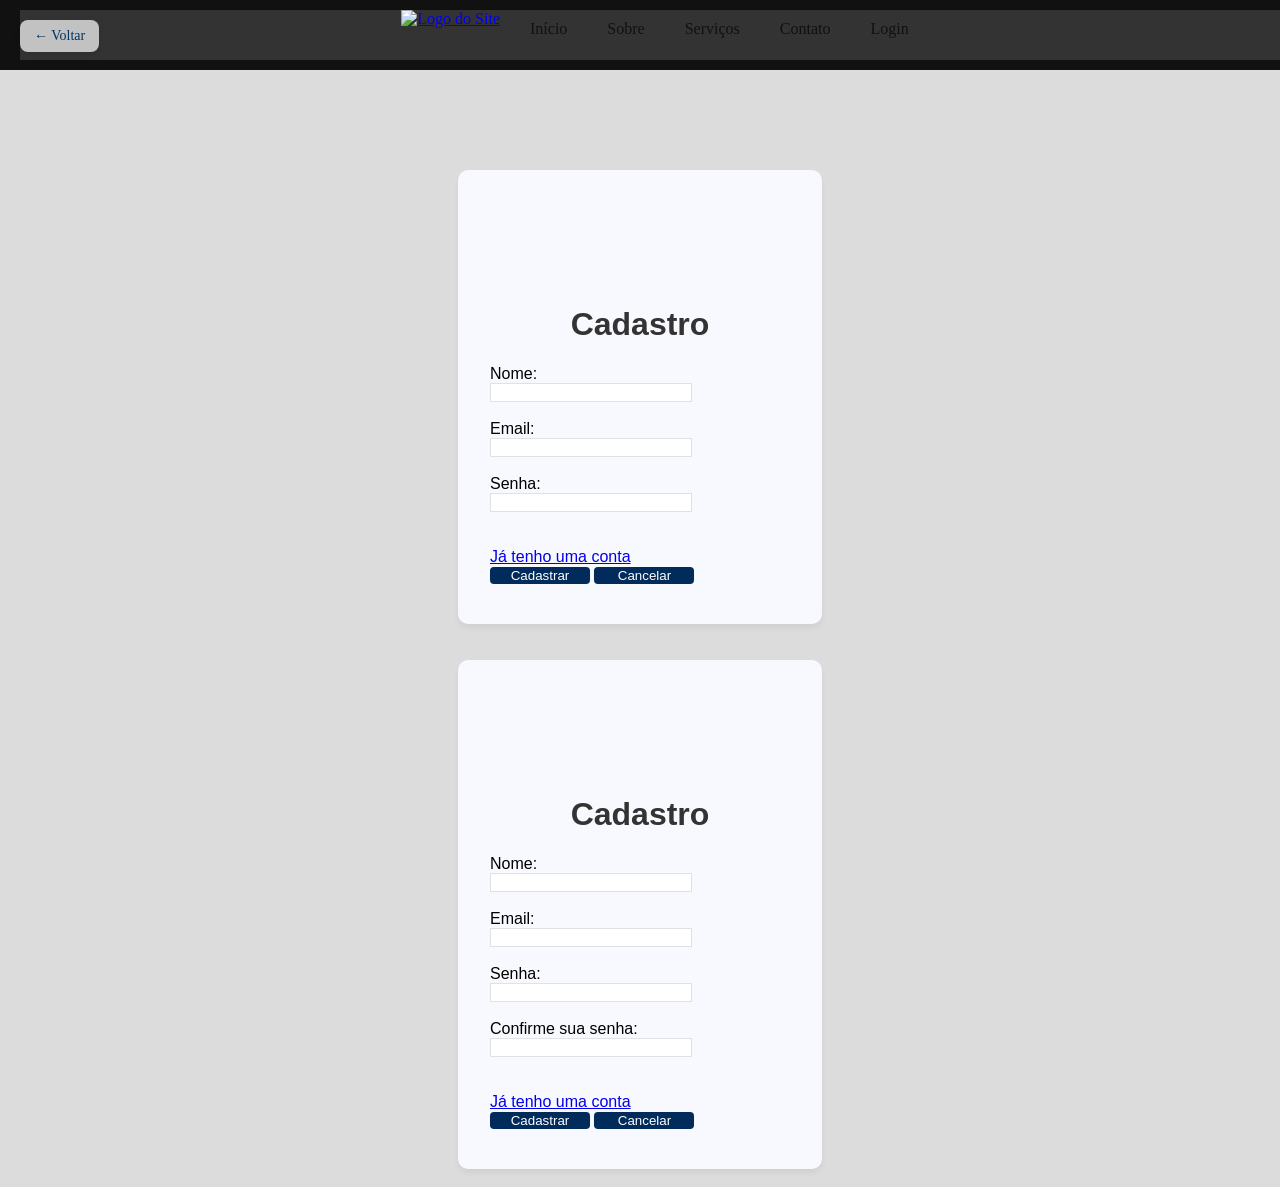
==== trabalho/Cadastro.html @ 59b4dfaa "arrumei a logo no menu" ====
<!DOCTYPE html>
<html lang="en">

<head>
    <link rel="stylesheet" href="style.css">
    <meta charset="UTF-8">
    <meta name="viewport" content="width=device-width, initial-scale=1.0">
    <title>PS code sign-in</title>
</head>

<body class="loginPage">

    <div>
    </div>
    <div class="cadastramento-zone">
    <form action="/enviar-cadastro" method="POST" class="loginForm">
        <h1>Cadastro</h1>
        <div class="nome-login">
            <label for="nome">Nome:</label><br>
            <input type="text" id="nome" name="nome" required>
        </div>
        <br>
        <div class="email-login">
            <label for="email">Email:</label><br>
            <input type="email" id="email" name="email" required>
        </div>
        <br>
        <div class="senha-login">
            <label for="senha">Senha:</label><br>
            <input type="password" id="senha" name="senha" required>
        </div>
        <br>
        <br>
        <a href="Login.html">Já tenho uma conta<a>
        <br>
        <button type="submit" id="Login">Cadastrar</button>
        <button type="reset" id="cancelar">Cancelar</button>
    </form>

</div>


    <header id="cabecalho"></header>
    <menu id="menu"></menu>


    <a href="index.html" class="btn-voltar">← Voltar</a>

    <div class="cadastramento-zone">
        <form class="loginForm" onsubmit="mostrarSucesso(event)">
            <h1>Cadastro</h1>
            <div class="nome-login">
                <label for="nome">Nome:</label><br>
                <input type="text" id="nome" name="nome" required>
            </div>
            <br>
            <div class="email-login">
                <label for="email">Email:</label><br>
                <input type="email" id="email" name="email" required>
            </div>
            <br>
            <div class="senha-login">
                <label for="senha">Senha:</label><br>
                <input type="password" id="senha" name="senha" required>
            </div>
            <br>
            <div class="senha-login">
                <label for="senha">Confirme sua senha:</label><br>
                <input type="password" id="senha" name="senha" required>
            </div>
            <br><br>
            <a href="Login.html">Já tenho uma conta</a>
            <br>
            <button type="submit" id="Login">Cadastrar</button>
            <button type="reset" id="cancelar">Cancelar</button>
        </form>
    </div>
    <div id="modal-sucesso" style="display:none;">
        <div class="modal-overlay">
            <div class="modal-box">
                <p>✅ Cadastro realizado com sucesso!</p>
                <button onclick="document.getElementById('modal-sucesso').style.display='none'">OK</button>
            </div>
        </div>
    </div>


    <script></script>
    <script src="script.js"></script>

    <script>
        function mostrarSucesso(event) {
            event.preventDefault();
            document.getElementById('modal-sucesso').style.display = 'block';
        }

        fetch('menu.html')
            .then(response => response.text())
            .then(data => {
                document.getElementById('menu').innerHTML = data;
            })
            .catch(err => console.error('Erro carregando menu:', err));
    </script>


</body>
---- trabalho/style.css ----
body{
    background-color: whitesmoke;
    margin-top: 50px;
}
table{
    bottom: 0;
    margin-left: auto;
    margin-right: auto;
}
footer{ 
    width: 100%;
    position: fixed;
    bottom: 0;
    background-color: rgb(255, 255, 255);
    align-content: center;
    list-style: none;
    font-family: Arial, Helvetica, sans-serif;
   flex: auto;
   flex-shrink: 0;
   text-align: center;
   
}

/*background-color: rgb(26, 27, 35);
color:white;

*/
form{
    font-family: Arial, Helvetica, sans-serif;
    margin-top: 75px;
    
    
}

header {
   
    top: 0;
    left: 0;
    width: 100%;
    margin: 0;
    z-index: 1000;
    background-color: rgb(26, 27, 35);
    color:white;
    text-align: center;
    height:10%;
}


.user-img{
    background-color: antiquewhite;
    z-index: 1001;
    border-color: aliceblues;
    border-width: 3px;
    border-style: outset;
    width:"55px";
    max-width: 3%;
    position: absolute;
    right: 0;
    top: 10px;
    margin-right:10px;
    border-radius: 50%;
    object-fit: cover;
    transition: transform 0.3s ease;
}


.produto-img{
    width: 100px;
    height: 100px;
    object-fit: cover;
}

.user-img:hover {
    transform: scale(1.05); 
  }


.espacamento{
    height:100px; 
}

.nav {
    position: fixed;
    top: 0;
    left: 0;
    width: 100%;

}
.nav ul {
    list-style: none;
    margin: 0;
    padding: 0;
    background-color: #333333;
    display: flex;
    justify-content: center;
    position: sticky;
    top: 0;
    z-index: 1000;

}
.nav li a {
    display: block;
  color: white;
  text-align: center;
  padding: 14px 16px;
  text-decoration: none;
}

.nav li a:hover{
    background-color: #111;
}

.produtos-tabela {
    width: 95%;
    max-width: 1400px;
    margin: 100px auto 50px auto;
    border-collapse: collapse;
    background-color: white;
    border: 2px solid #333;
    border-radius: 10px;
    overflow: hidden;
    box-shadow: 0 4px 15px rgba(0, 0, 0, 0.2);
}

.produtos-tabela td {
    padding: 15px;
    text-align: center;
    border: 1px solid #ddd;
    vertical-align: top;
    background-color: #fafafa;
}

.produtos-tabela td:hover {
    background-color: #f0f0f0;
}

.produto-img {
    width: 100px;
    max-width: 100px;
    height: 100px;
    object-fit: cover;
    border-radius: 8px;
    border: 2px solid #ccc;
    margin-bottom: 10px;
    display: block;
    margin-left: auto;
    margin-right: auto;
}

.produto-nome {
    font-size: 16px;
    font-weight: bold;
    margin: 8px 0 5px 0;
    color: #333;
    line-height: 1.3;
}

.produto-descricao {
    font-size: 13px;
    color: #666;
    margin: 5px 0 8px 0;
    line-height: 1.4;
    font-style: italic;
}

.produto-preco {
    font-size: 18px;
    font-weight: bold;
    color: #27ae60;
    margin: 8px 0 0 0;
    text-shadow: 1px 1px 2px rgba(0, 0, 0, 0.1);
}

.loginPage {
    min-height: 100vh;
    display: flex;
    flex-direction: column;
    justify-content: flex-start;
    align-items: center;
    padding-top: 110px;
    box-sizing: border-box;
    position: relative;
    background-color: #DCDCDC;
}

.loginPage > header,
.loginPage > menu {
    width: 100%;
}

.cadastramento-zone {
    background-color: #F8F8FF; 
    width: 300px;
    display: flex;
    flex-direction: column;
    align-items: stretch;
    padding: 40px 32px;
    justify-content: center;
    margin: 10px;
    border-radius: 10px;
    box-shadow: 0 4px 6px rgba(0,0,0,0.05);
}

.loginPage button {
    width: 100px;
    background-color: #002B5B; 
    color: white;
    border: none;
    border-radius: 4px;
    cursor: pointer;
}

.loginPage input {
    width: 196px;
    background-color: #FFFFFF;
    border: 1px solid #DDE2E5;
}

.loginPage h1 {
    color: #333333; 
    text-align: center;
}

.btn-voltar {
    position: fixed;
    top: 20px;
    left: 20px;
    color: #003366;
    font-size: 14px;
    text-decoration: none;
    background-color: rgba(255,255,255,0.7);
    padding: 8px 14px;
    border-radius: 8px;
    box-shadow: 0 2px 6px rgba(0,0,0,0.1);
    transition: background-color 0.2s, opacity 0.2s;
}

.btn-voltar:hover {
    background-color: rgba(255,255,255,1);
    opacity: 0.85;
}

@media (max-width: 768px) {
    .produtos-tabela {
        width: 98%;
        font-size: 12px;
    }

    .produtos-tabela td {
        padding: 10px;
    }

    .produto-img {
        max-width: 120px;
        height: 80px;
    }

    .produto-nome {
        font-size: 14px;
    }

    .produto-descricao {
        font-size: 12px;
    }

    .produto-preco {
        font-size: 16px;
    }

    .logo {
        display: flex; 
        align-items: center;
    }
       
        }
        .nav {
            background-color: #111; 
            display: flex;
            justify-content: space-between;
            align-items: center;
            padding: 10px 20px;
        }
        
        .nav-links {
            list-style: none;
            display: flex;
            flex: 1; 
            justify-content: center;
            gap: 20px;
        }
        
        .nav-links li a {
            color: #111;
            text-decoration: none;
            padding: 10px;
        }
        
        .nav-links li a:hover {
            background-color: #111;
            border-radius: 5px;
        }
        
        
        .logo img {
            height: 50px; 
            max-width: 100%; 
            object-fit: contain; 
            display: block; 
        }





.modal-overlay {
    position: fixed;
    inset: 0;
    background: rgba(0, 0, 0, 0.4);
    display: flex;
    justify-content: center;
    align-items: center;
    z-index: 999;
}

.modal-box {
    background: white;
    padding: 32px 40px;
    border-radius: 12px;
    text-align: center;
    box-shadow: 0 8px 24px rgba(0, 0, 0, 0.15);
    font-size: 16px;
    font-family: Arial, Helvetica, sans-serif;
}

.modal-box p {
    margin: 0 0 16px 0;
    color: #333;
}

.modal-box button {
    padding: 8px 24px;
    background-color: #002B5B;
    color: white;
    border: none;
    border-radius: 8px;
    cursor: pointer;
    font-size: 14px;
    width: auto;
}

.modal-box button:hover {
    opacity: 0.85;
}
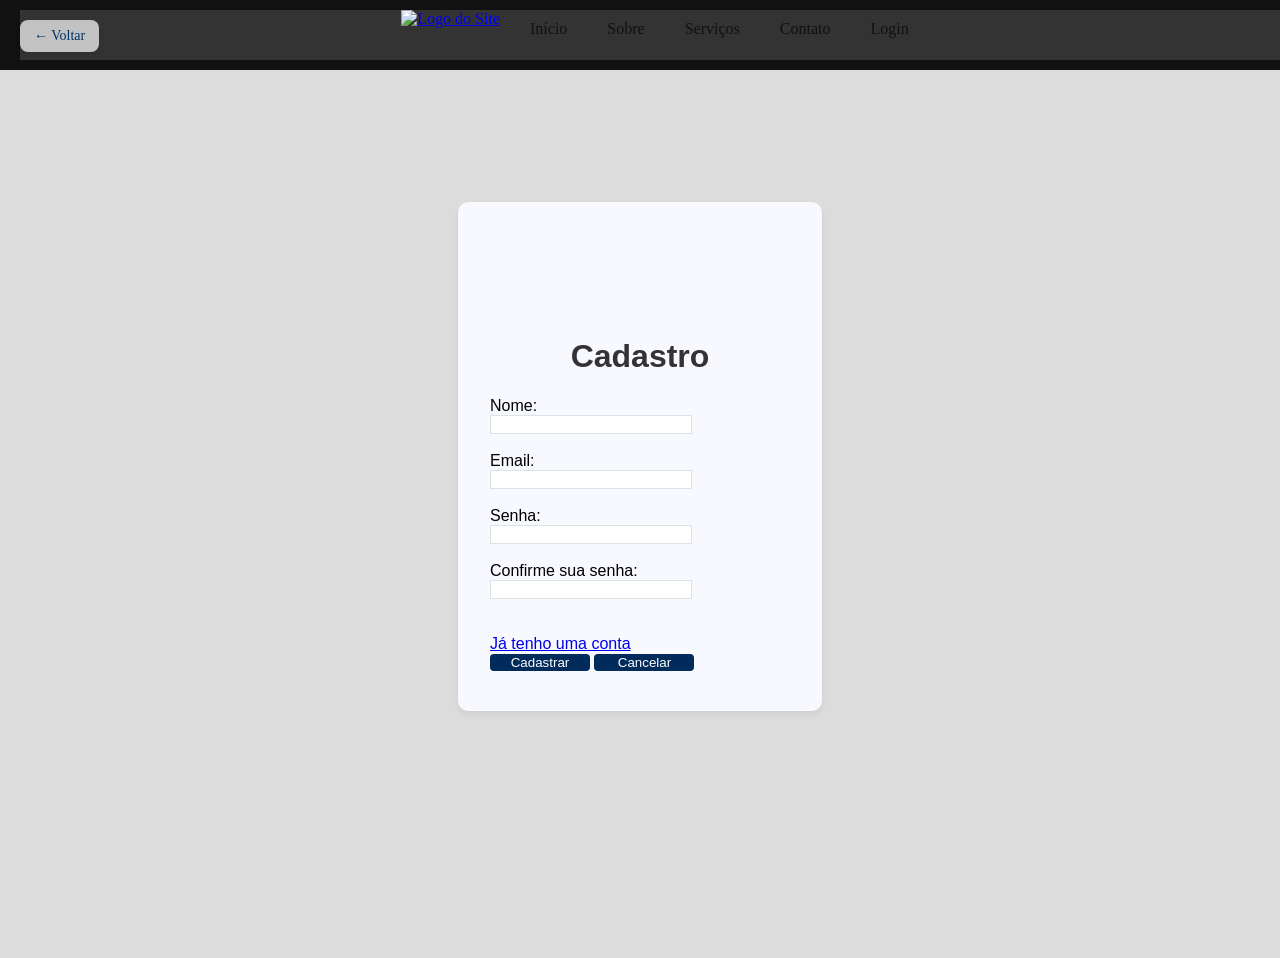
==== commit a2e4d6e1: "Teste Commit" ====
--- a/trabalho/Cadastro.html
+++ b/trabalho/Cadastro.html
@@ -9,40 +9,9 @@
 </head>
 
 <body class="loginPage">
-
-    <div>
-    </div>
-    <div class="cadastramento-zone">
-    <form action="/enviar-cadastro" method="POST" class="loginForm">
-        <h1>Cadastro</h1>
-        <div class="nome-login">
-            <label for="nome">Nome:</label><br>
-            <input type="text" id="nome" name="nome" required>
-        </div>
-        <br>
-        <div class="email-login">
-            <label for="email">Email:</label><br>
-            <input type="email" id="email" name="email" required>
-        </div>
-        <br>
-        <div class="senha-login">
-            <label for="senha">Senha:</label><br>
-            <input type="password" id="senha" name="senha" required>
-        </div>
-        <br>
-        <br>
-        <a href="Login.html">Já tenho uma conta<a>
-        <br>
-        <button type="submit" id="Login">Cadastrar</button>
-        <button type="reset" id="cancelar">Cancelar</button>
-    </form>
-
 </div>
-
-
     <header id="cabecalho"></header>
     <menu id="menu"></menu>
-
 
     <a href="index.html" class="btn-voltar">← Voltar</a>
 
@@ -84,10 +53,8 @@
         </div>
     </div>
 
-
     <script></script>
     <script src="script.js"></script>
-
     <script>
         function mostrarSucesso(event) {
             event.preventDefault();
@@ -102,5 +69,4 @@
             .catch(err => console.error('Erro carregando menu:', err));
     </script>
 
-
 </body>
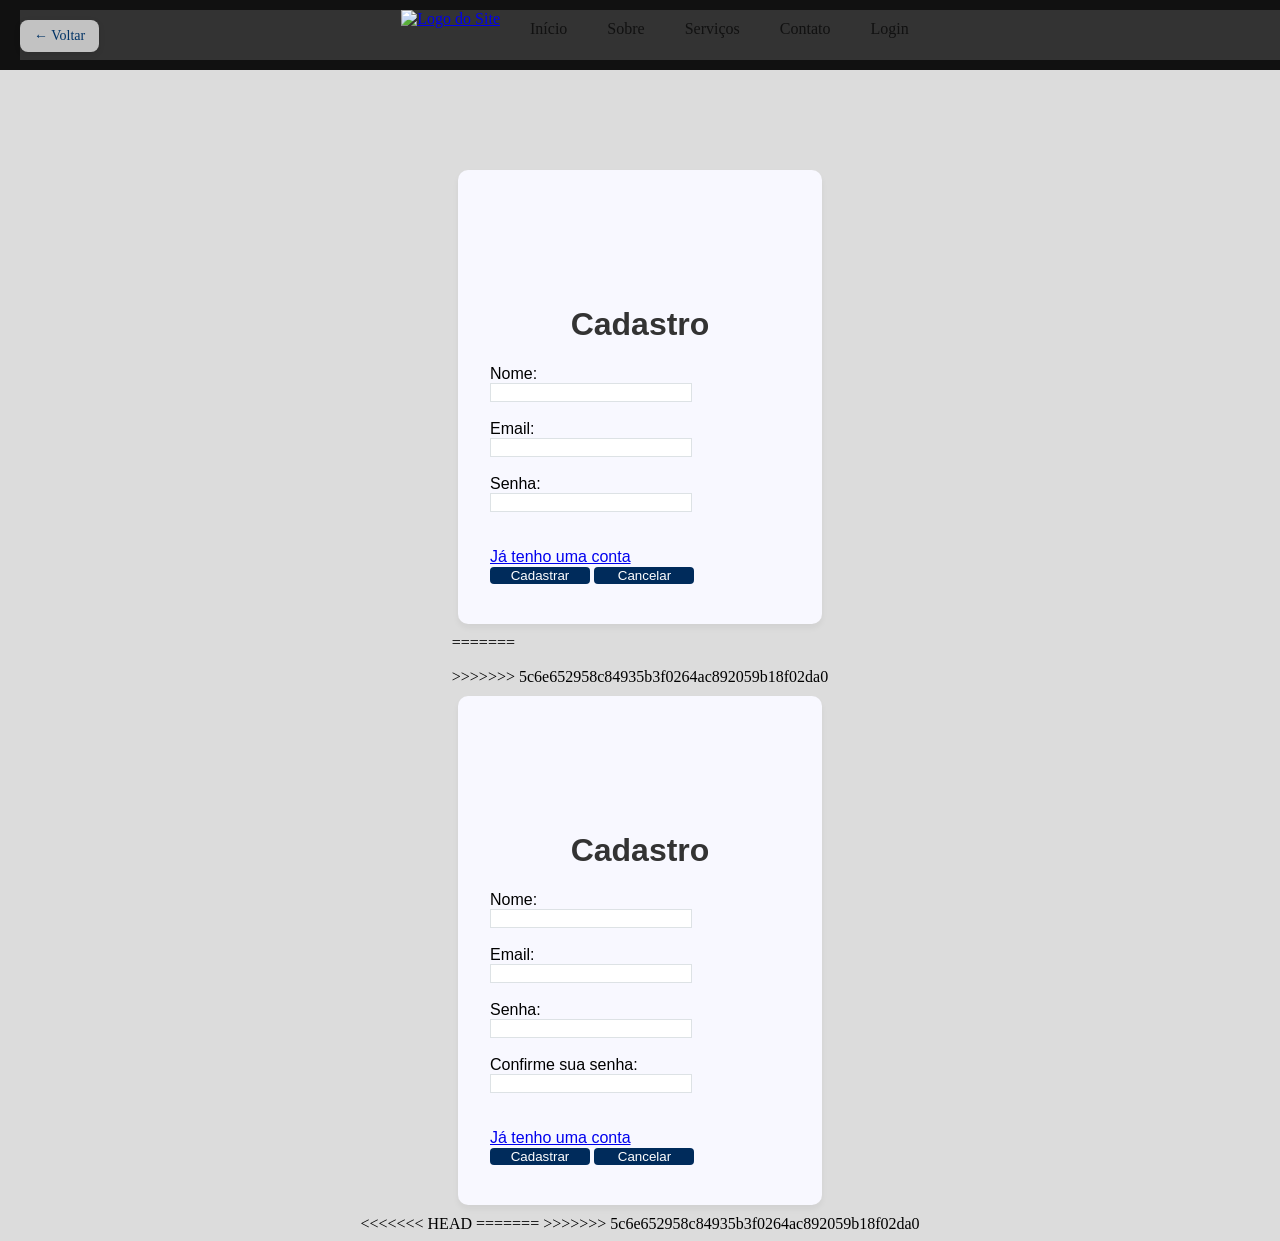
==== commit b58d6040: "Teste commit" ====
--- a/trabalho/Cadastro.html
+++ b/trabalho/Cadastro.html
@@ -9,10 +9,41 @@
 </head>
 
 <body class="loginPage">
+
+    <div>
+    </div>
+    <div class="cadastramento-zone">
+    <form action="/enviar-cadastro" method="POST" class="loginForm">
+        <h1>Cadastro</h1>
+        <div class="nome-login">
+            <label for="nome">Nome:</label><br>
+            <input type="text" id="nome" name="nome" required>
+        </div>
+        <br>
+        <div class="email-login">
+            <label for="email">Email:</label><br>
+            <input type="email" id="email" name="email" required>
+        </div>
+        <br>
+        <div class="senha-login">
+            <label for="senha">Senha:</label><br>
+            <input type="password" id="senha" name="senha" required>
+        </div>
+        <br>
+        <br>
+        <a href="Login.html">Já tenho uma conta<a>
+        <br>
+        <button type="submit" id="Login">Cadastrar</button>
+        <button type="reset" id="cancelar">Cancelar</button>
+    </form>
+
 </div>
+=======
+
     <header id="cabecalho"></header>
     <menu id="menu"></menu>
 
+>>>>>>> 5c6e652958c84935b3f0264ac892059b18f02da0
     <a href="index.html" class="btn-voltar">← Voltar</a>
 
     <div class="cadastramento-zone">
@@ -53,8 +84,10 @@
         </div>
     </div>
 
+<<<<<<< HEAD
     <script></script>
     <script src="script.js"></script>
+=======
     <script>
         function mostrarSucesso(event) {
             event.preventDefault();
@@ -68,5 +101,6 @@
             })
             .catch(err => console.error('Erro carregando menu:', err));
     </script>
+>>>>>>> 5c6e652958c84935b3f0264ac892059b18f02da0
 
 </body>
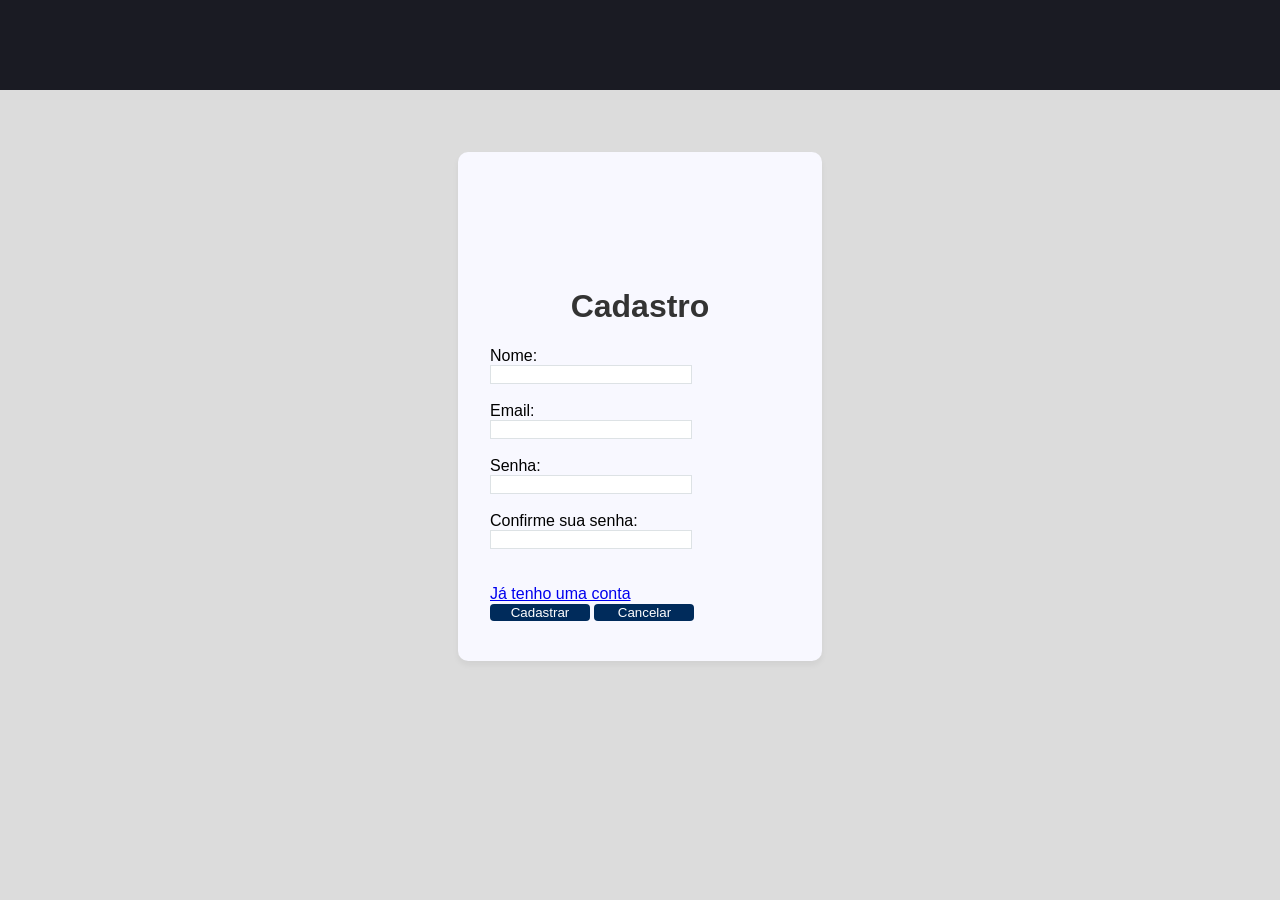
==== commit 597eee4b: "Arrumada a tela do cadastro duplicada" ====
--- a/trabalho/Cadastro.html
+++ b/trabalho/Cadastro.html
@@ -10,40 +10,8 @@
 
 <body class="loginPage">
 
-    <div>
-    </div>
-    <div class="cadastramento-zone">
-    <form action="/enviar-cadastro" method="POST" class="loginForm">
-        <h1>Cadastro</h1>
-        <div class="nome-login">
-            <label for="nome">Nome:</label><br>
-            <input type="text" id="nome" name="nome" required>
-        </div>
-        <br>
-        <div class="email-login">
-            <label for="email">Email:</label><br>
-            <input type="email" id="email" name="email" required>
-        </div>
-        <br>
-        <div class="senha-login">
-            <label for="senha">Senha:</label><br>
-            <input type="password" id="senha" name="senha" required>
-        </div>
-        <br>
-        <br>
-        <a href="Login.html">Já tenho uma conta<a>
-        <br>
-        <button type="submit" id="Login">Cadastrar</button>
-        <button type="reset" id="cancelar">Cancelar</button>
-    </form>
-
-</div>
-=======
-
     <header id="cabecalho"></header>
     <menu id="menu"></menu>
-
->>>>>>> 5c6e652958c84935b3f0264ac892059b18f02da0
     <a href="index.html" class="btn-voltar">← Voltar</a>
 
     <div class="cadastramento-zone">
@@ -65,8 +33,8 @@
             </div>
             <br>
             <div class="senha-login">
-                <label for="senha">Confirme sua senha:</label><br>
-                <input type="password" id="senha" name="senha" required>
+                <label for="confirma-senha">Confirme sua senha:</label><br>
+                <input type="password" id="confirma-senha" name="confirma-senha" required>
             </div>
             <br><br>
             <a href="Login.html">Já tenho uma conta</a>
@@ -75,6 +43,7 @@
             <button type="reset" id="cancelar">Cancelar</button>
         </form>
     </div>
+
     <div id="modal-sucesso" style="display:none;">
         <div class="modal-overlay">
             <div class="modal-box">
@@ -84,23 +53,7 @@
         </div>
     </div>
 
-<<<<<<< HEAD
-    <script></script>
     <script src="script.js"></script>
-=======
-    <script>
-        function mostrarSucesso(event) {
-            event.preventDefault();
-            document.getElementById('modal-sucesso').style.display = 'block';
-        }
+</body>
 
-        fetch('menu.html')
-            .then(response => response.text())
-            .then(data => {
-                document.getElementById('menu').innerHTML = data;
-            })
-            .catch(err => console.error('Erro carregando menu:', err));
-    </script>
->>>>>>> 5c6e652958c84935b3f0264ac892059b18f02da0
-
-</body>
+</html>
--- a/trabalho/style.css
+++ b/trabalho/style.css
@@ -1,6 +1,10 @@
-body{
+body {
     background-color: whitesmoke;
-    margin-top: 50px;
+    padding-top: 100px; 
+    margin: 0;
+    display: flex;
+    flex-direction: column;
+    align-items: center; 
 }
 table{
     bottom: 0;
@@ -9,7 +13,7 @@
 }
 footer{ 
     width: 100%;
-    position: fixed;
+    position: sticky;
     bottom: 0;
     background-color: rgb(255, 255, 255);
     align-content: center;
@@ -17,7 +21,7 @@
     font-family: Arial, Helvetica, sans-serif;
    flex: auto;
    flex-shrink: 0;
-   text-align: center;
+   text-align: end;
    
 }
 
@@ -33,10 +37,11 @@
 }
 
 header {
-   
+    position: fixed;
     top: 0;
     left: 0;
     width: 100%;
+    height: 80px;
     margin: 0;
     z-index: 1000;
     background-color: rgb(26, 27, 35);
@@ -84,13 +89,12 @@
     top: 0;
     left: 0;
     width: 100%;
-
+    z-index: 1001;
 }
 .nav ul {
     list-style: none;
     margin: 0;
     padding: 0;
-    background-color: #333333;
     display: flex;
     justify-content: center;
     position: sticky;
@@ -106,19 +110,12 @@
   text-decoration: none;
 }
 
-.nav li a:hover{
-    background-color: #111;
-}
-
 .produtos-tabela {
-    width: 95%;
-    max-width: 1400px;
-    margin: 100px auto 50px auto;
+    width: 90%; 
+    max-width: 1200px;
+    margin: 40px auto; 
     border-collapse: collapse;
     background-color: white;
-    border: 2px solid #333;
-    border-radius: 10px;
-    overflow: hidden;
     box-shadow: 0 4px 15px rgba(0, 0, 0, 0.2);
 }
 
@@ -290,7 +287,7 @@
         }
         
         .nav-links li a {
-            color: #111;
+            color: white;
             text-decoration: none;
             padding: 10px;
         }
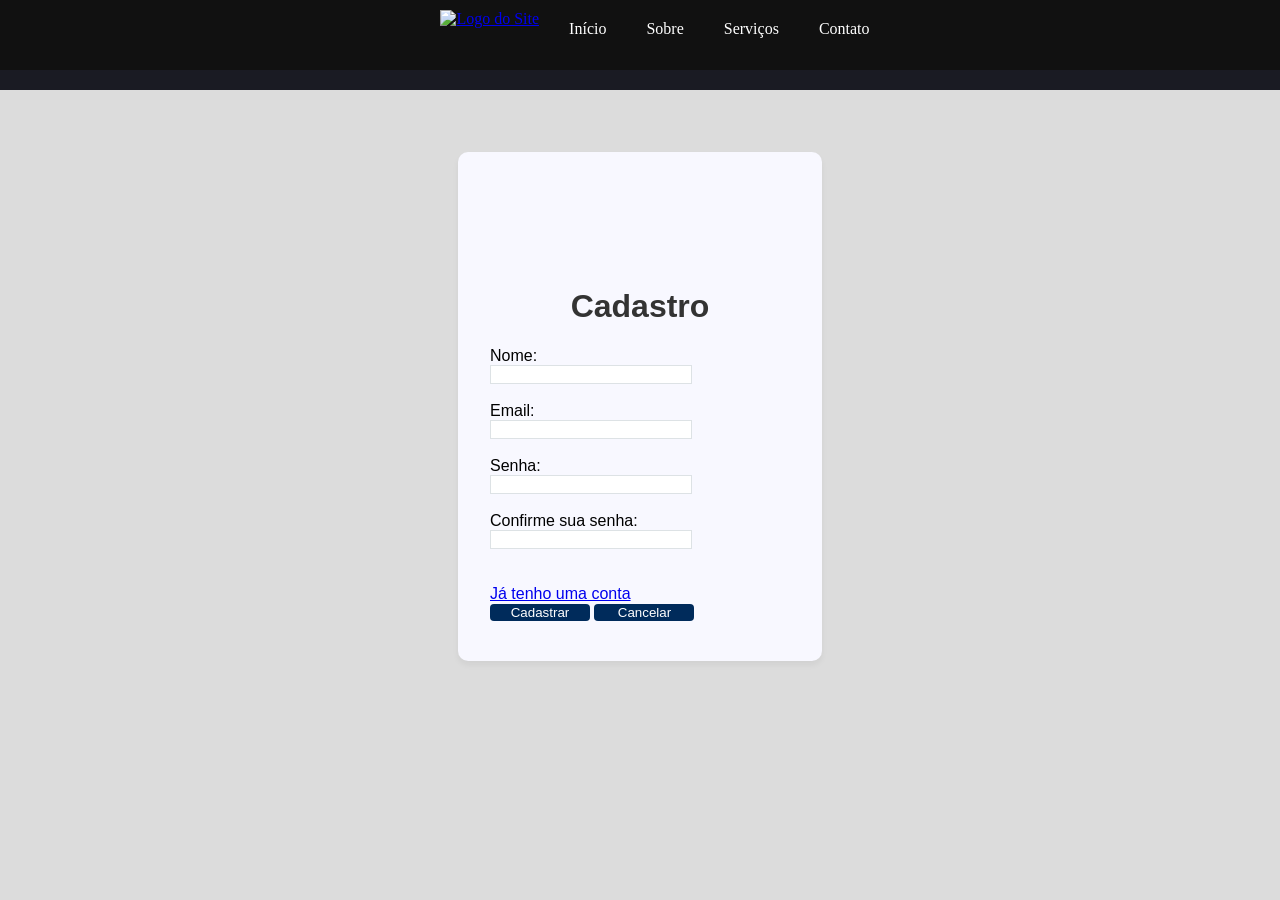
==== commit 46e872dc: "Tela de Login e Cadastro" ====
--- a/trabalho/Cadastro.html
+++ b/trabalho/Cadastro.html
@@ -53,7 +53,19 @@
         </div>
     </div>
 
-    <script src="script.js"></script>
+    <script>
+        fetch('menu.html')
+            .then(response => response.text())
+            .then(data => {
+                document.getElementById('menu').innerHTML = data;
+                
+                    const loginBtn = document.getElementById('menu-login');
+                if (loginBtn) {
+                    loginBtn.style.display = 'none';
+                }
+            })
+            .catch(err => console.error('Erro carregando menu:', err));
+    </script>
 </body>
 
 </html>
--- a/trabalho/style.css
+++ b/trabalho/style.css
@@ -1,10 +1,11 @@
 body {
+    min-height: 100vh;
+    display: flex;
+    flex-direction: column;
+    align-items: center;
+    padding-top: 100px;
+    margin: 0;
     background-color: whitesmoke;
-    padding-top: 100px; 
-    margin: 0;
-    display: flex;
-    flex-direction: column;
-    align-items: center; 
 }
 table{
     bottom: 0;
@@ -13,16 +14,13 @@
 }
 footer{ 
     width: 100%;
-    position: sticky;
-    bottom: 0;
-    background-color: rgb(255, 255, 255);
-    align-content: center;
-    list-style: none;
+    margin-top: auto; /* empurra pro fundo */
+    background-color: white;
     font-family: Arial, Helvetica, sans-serif;
-   flex: auto;
-   flex-shrink: 0;
-   text-align: end;
-   
+    text-align: end;
+    padding: 16px;
+    box-sizing: border-box;
+    text-align: center;
 }
 
 /*background-color: rgb(26, 27, 35);
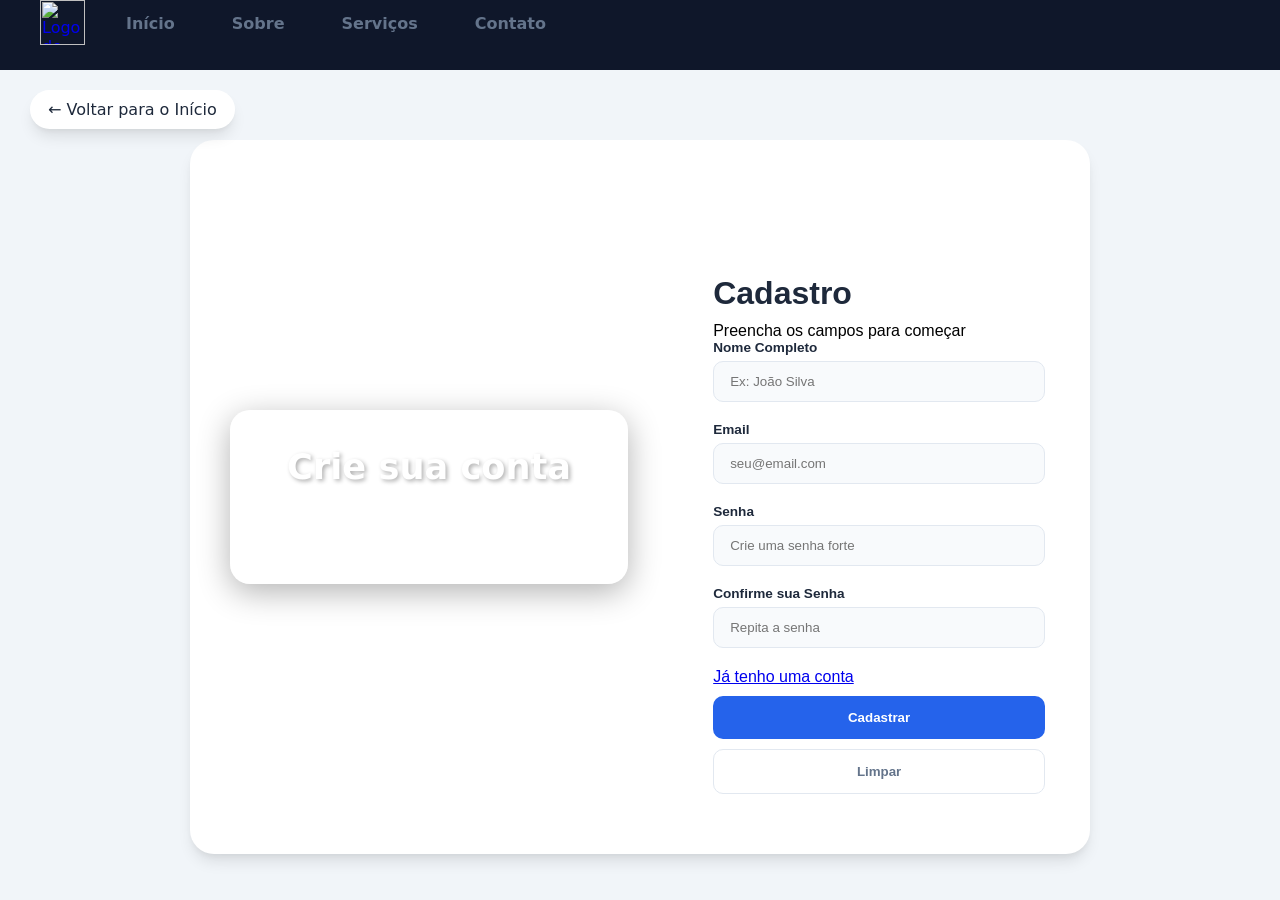
==== commit 389b3324: "CSS ajustado" ====
--- a/trabalho/Cadastro.html
+++ b/trabalho/Cadastro.html
@@ -1,46 +1,48 @@
-<!DOCTYPE html>
-<html lang="en">
-
-<head>
+<body class="loginPage">
     <link rel="stylesheet" href="style.css">
-    <meta charset="UTF-8">
-    <meta name="viewport" content="width=device-width, initial-scale=1.0">
-    <title>PS code sign-in</title>
-</head>
-
-<body class="loginPage">
-
     <header id="cabecalho"></header>
     <menu id="menu"></menu>
-    <a href="index.html" class="btn-voltar">← Voltar</a>
+
+    <a href="index.html" class="btn-voltar">← Voltar para o Início</a>
 
     <div class="cadastramento-zone">
+        <div class="login-image" style="background-image: url('https://images.unsplash.com/photo-1557683316-973673baf926?q=80&w=2029&auto=format&fit=crop');">
+            <div class="image-overlay">
+                <h2>Crie sua conta</h2>
+                <p>Junte-se à nossa comunidade e aproveite ofertas exclusivas.</p>
+            </div>
+        </div> 
+        
         <form class="loginForm" onsubmit="mostrarSucesso(event)">
             <h1>Cadastro</h1>
-            <div class="nome-login">
-                <label for="nome">Nome:</label><br>
-                <input type="text" id="nome" name="nome" required>
+            <p class="subtitle">Preencha os campos para começar</p>
+
+            <div class="input-group">
+                <label for="nome">Nome Completo</label>
+                <input type="text" id="nome" name="nome" placeholder="Ex: João Silva" required>
             </div>
-            <br>
-            <div class="email-login">
-                <label for="email">Email:</label><br>
-                <input type="email" id="email" name="email" required>
+
+            <div class="input-group">
+                <label for="email">Email</label>
+                <input type="email" id="email" name="email" placeholder="seu@email.com" required>
             </div>
-            <br>
-            <div class="senha-login">
-                <label for="senha">Senha:</label><br>
-                <input type="password" id="senha" name="senha" required>
+
+            <div class="input-group">
+                <label for="senha">Senha</label>
+                <input type="password" id="senha" name="senha" placeholder="Crie uma senha forte" required>
             </div>
-            <br>
-            <div class="senha-login">
-                <label for="confirma-senha">Confirme sua senha:</label><br>
-                <input type="password" id="confirma-senha" name="confirma-senha" required>
+
+            <div class="input-group">
+                <label for="confirma-senha">Confirme sua Senha</label>
+                <input type="password" id="confirma-senha" name="confirma-senha" placeholder="Repita a senha" required>
             </div>
-            <br><br>
-            <a href="Login.html">Já tenho uma conta</a>
-            <br>
-            <button type="submit" id="Login">Cadastrar</button>
-            <button type="reset" id="cancelar">Cancelar</button>
+
+            <a href="Login.html" class="link-cadastro">Já tenho uma conta</a>
+            
+            <div class="button-group">
+                <button type="submit" id="Login">Cadastrar</button>
+                <button type="reset" id="cancelar">Limpar</button>
+            </div>
         </form>
     </div>
 
@@ -48,24 +50,38 @@
         <div class="modal-overlay">
             <div class="modal-box">
                 <p>✅ Cadastro realizado com sucesso!</p>
-                <button onclick="document.getElementById('modal-sucesso').style.display='none'">OK</button>
+                <button onclick="window.location.href='Login.html'">Ir para o Login</button>
             </div>
         </div>
     </div>
 
     <script>
+        // Mesma lógica para limpar o menu
         fetch('menu.html')
             .then(response => response.text())
             .then(data => {
-                document.getElementById('menu').innerHTML = data;
-                
-                    const loginBtn = document.getElementById('menu-login');
-                if (loginBtn) {
-                    loginBtn.style.display = 'none';
-                }
-            })
-            .catch(err => console.error('Erro carregando menu:', err));
+                const menuContainer = document.getElementById('menu');
+                menuContainer.innerHTML = data;
+                const links = menuContainer.querySelectorAll('li');
+                links.forEach(li => {
+                    if (li.textContent.trim().toLowerCase() === 'login') {
+                        li.remove();
+                    }
+                });
+            });
+
+        function mostrarSucesso(event) {
+            event.preventDefault();
+            // Aqui você validaria se as senhas são iguais antes de mostrar o modal
+            const senha = document.getElementById('senha').value;
+            const confirma = document.getElementById('confirma-senha').value;
+            
+            if (senha !== confirma) {
+                alert("As senhas não coincidem!");
+                return;
+            }
+            
+            document.getElementById('modal-sucesso').style.display = 'flex';
+        }
     </script>
-</body>
-
-</html>+</body>
--- a/trabalho/style.css
+++ b/trabalho/style.css
@@ -166,184 +166,357 @@
     text-shadow: 1px 1px 2px rgba(0, 0, 0, 0.1);
 }
 
+* {
+    box-sizing: border-box;
+}
+
+:root {
+    --primary: #1e293b;        
+    --accent: #2563eb;         
+    --accent-hover: #1d4ed8;
+    --bg-body: #f1f5f9;      
+    --text-main: #1e293b;
+    --text-muted: #64748b;
+    --white: #ffffff;
+    --shadow: 0 10px 15px -3px rgba(0, 0, 0, 0.1), 0 4px 6px -2px rgba(0, 0, 0, 0.05);
+}
+
+* {
+    box-sizing: border-box;
+}
+
+body {
+    min-height: 100vh;
+    display: flex;
+    flex-direction: column;
+    align-items: center;
+    margin: 0;
+    background-color: var(--bg-body);
+    font-family: 'Segoe UI', system-ui, -apple-system, sans-serif;
+}
+
+header {
+    position: fixed;
+    top: 0;
+    width: 100%;
+    height: 70px;
+    z-index: 1000;
+    background-color: #0f172a;
+    display: flex;
+    align-items: center;
+}
+
+.nav {
+    width: 100%;
+    display: flex;
+    justify-content: space-between;
+    align-items: center;
+    padding: 0 40px;
+}
+
+.nav-links {
+    list-style: none;
+    display: flex;
+    gap: 25px;
+}
+
+.nav-links li a {
+    color: #e2e8f0; 
+    text-decoration: none;
+    font-weight: 600;
+    font-size: 1rem;
+    transition: color 0.2s;
+}
+
+.nav-links li a:hover {
+    color: #ffffff;
+}
+
+.logo img {
+    height: 45px;
+    object-fit: contain;
+}
+:root {
+    --primary: #0f172a;
+    --accent: #2563eb;
+    --accent-hover: #1d4ed8;
+    --bg-body: #f1f5f9;
+    --text-main: #1e293b;
+    --text-muted: #64748b;
+    --white: #ffffff;
+    --shadow: 0 10px 15px -3px rgba(0, 0, 0, 0.1), 0 4px 6px -2px rgba(0, 0, 0, 0.05);
+}
+
+* {
+    box-sizing: border-box;
+    margin: 0;
+    padding: 0;
+}
+
+body {
+    min-height: 100vh;
+    display: flex;
+    flex-direction: column;
+    align-items: center;
+    background-color: var(--bg-body);
+    font-family: 'Segoe UI', system-ui, -apple-system, sans-serif;
+}
+
+header {
+    position: fixed;
+    top: 0;
+    width: 100%;
+    height: 70px;
+    z-index: 1000;
+    background-color: var(--primary);
+    display: flex;
+    align-items: center;
+}
+
+.nav {
+    width: 100%;
+    display: flex;
+    justify-content: space-between;
+    align-items: center;
+    padding: 0 40px;
+}
+
+.nav-links {
+    list-style: none;
+    display: flex;
+    gap: 25px;
+}
+
+.nav-links li a {
+    color: #64748b; 
+    text-decoration: none;
+    font-weight: 600;
+    font-size: 1rem;
+    transition: color 0.2s;
+}
+
+.nav-links li a:hover {
+    color: #2563eb; 
+}
+
+.logo img {
+    height: 45px;
+    object-fit: contain;
+}
+
 .loginPage {
-    min-height: 100vh;
+    padding-top: 100px;
+}
+
+.cadastramento-zone {
+    display: flex; 
+    width: 900px;
+    max-width: 95%;
+    min-height: 550px;
+    background-color: var(--white);
+    border-radius: 24px;
+    box-shadow: var(--shadow);
+    margin: 40px auto;
+    overflow: hidden;
+}
+
+.login-image {
+    flex: 1.2;
+    background-image: linear-gradient(rgba(0,0,0,0.3), rgba(0,0,0,0.5)), 
+                      url('https://images.unsplash.com/photo-1618005182384-a83a8bd57fbe?q=80&w=1000&auto=format&fit=crop'); 
+    background-size: cover;
+    background-position: center;
+    display: flex;
+    align-items: center;
+    justify-content: center;
+    padding: 40px;
+    text-align: center;
+}
+
+.image-overlay {
+    background: rgba(255, 255, 255, 0.1);
+    backdrop-filter: blur(10px);
+    -webkit-backdrop-filter: blur(10px);
+    padding: 35px;
+    border-radius: 20px;
+    border: 1px solid rgba(255, 255, 255, 0.2);
+    box-shadow: 0 8px 32px 0 rgba(0, 0, 0, 0.3);
+}
+
+.image-overlay h2 {
+    color: white;
+    font-size: 2.2rem;
+    margin-bottom: 12px;
+    text-shadow: 2px 2px 4px rgba(0,0,0,0.3);
+}
+
+.image-overlay p {
+    color: rgba(255,255,255,0.9);
+    font-size: 1.1rem;
+    line-height: 1.4;
+}
+
+.loginForm {
+    flex: 1;
+    padding: 60px 45px;
     display: flex;
     flex-direction: column;
-    justify-content: flex-start;
-    align-items: center;
-    padding-top: 110px;
-    box-sizing: border-box;
-    position: relative;
-    background-color: #DCDCDC;
-}
-
-.loginPage > header,
-.loginPage > menu {
-    width: 100%;
-}
-
-.cadastramento-zone {
-    background-color: #F8F8FF; 
-    width: 300px;
-    display: flex;
-    flex-direction: column;
-    align-items: stretch;
-    padding: 40px 32px;
     justify-content: center;
-    margin: 10px;
+}
+
+.loginForm h1 {
+    color: var(--text-main);
+    font-size: 2rem;
+    margin-bottom: 10px;
+}
+
+.loginPage label {
+    font-size: 0.85rem;
+    font-weight: 600;
+    color: var(--text-main);
+    margin-bottom: 6px;
+    display: block;
+}
+
+.loginPage input {
+    width: 100%;
+    padding: 12px 16px;
+    margin-bottom: 20px;
+    border: 1px solid #e2e8f0;
     border-radius: 10px;
+    background-color: #f8fafc;
+    transition: all 0.2s;
+}
+
+.loginPage input:focus {
+    outline: none;
+    border-color: var(--accent);
+    background-color: var(--white);
+    box-shadow: 0 0 0 4px rgba(37, 99, 235, 0.1);
+}
+
+.loginPage button {
+    width: 100%;
+    padding: 14px;
+    margin-top: 10px;
+    font-weight: 600;
+    border-radius: 10px;
+    cursor: pointer;
+    transition: all 0.2s;
+    border: none;
+}
+
+#Login {
+    background-color: var(--accent);
+    color: white;
+}
+
+#Login:hover {
+    background-color: var(--accent-hover);
+    transform: translateY(-1px);
+}
+
+#cancelar {
+    background-color: transparent;
+    color: var(--text-muted);
+    border: 1px solid #e2e8f0;
+}
+
+#cancelar:hover {
+    background-color: #f1f5f9;
+}
+
+.produtos-tabela {
+    width: 90%;
+    max-width: 1100px;
+    border-collapse: separate;
+    border-spacing: 15px;
+    margin: 40px auto;
+}
+
+.produtos-tabela td {
+    background: var(--white);
+    padding: 20px;
+    border-radius: 15px;
     box-shadow: 0 4px 6px rgba(0,0,0,0.05);
-}
-
-.loginPage button {
-    width: 100px;
-    background-color: #002B5B; 
-    color: white;
-    border: none;
-    border-radius: 4px;
-    cursor: pointer;
-}
-
-.loginPage input {
-    width: 196px;
-    background-color: #FFFFFF;
-    border: 1px solid #DDE2E5;
-}
-
-.loginPage h1 {
-    color: #333333; 
-    text-align: center;
+    text-align: center;
+    transition: transform 0.2s;
+}
+
+.produtos-tabela td:hover {
+    transform: translateY(-5px);
+    box-shadow: var(--shadow);
+}
+
+.produto-img {
+    width: 120px;
+    height: 120px;
+    object-fit: cover;
+    border-radius: 10px;
+    margin-bottom: 10px;
+}
+
+.produto-preco {
+    color: #059669;
+    font-weight: bold;
+    font-size: 1.2rem;
+}
+
+footer {
+    width: 100%;
+    padding: 24px;
+    background: var(--white);
+    color: var(--text-muted);
+    text-align: center;
+    border-top: 1px solid #e2e8f0;
+    margin-top: auto;
 }
 
 .btn-voltar {
     position: fixed;
-    top: 20px;
-    left: 20px;
-    color: #003366;
-    font-size: 14px;
+    top: 90px;
+    left: 30px;
+    z-index: 900;
+    background: var(--white);
+    padding: 10px 18px;
+    border-radius: 50px;
     text-decoration: none;
-    background-color: rgba(255,255,255,0.7);
-    padding: 8px 14px;
-    border-radius: 8px;
-    box-shadow: 0 2px 6px rgba(0,0,0,0.1);
-    transition: background-color 0.2s, opacity 0.2s;
+    color: var(--text-main);
+    font-weight: 500;
+    box-shadow: var(--shadow);
+    transition: 0.2s;
 }
 
 .btn-voltar:hover {
-    background-color: rgba(255,255,255,1);
-    opacity: 0.85;
-}
-
-@media (max-width: 768px) {
-    .produtos-tabela {
-        width: 98%;
-        font-size: 12px;
-    }
-
-    .produtos-tabela td {
-        padding: 10px;
-    }
-
-    .produto-img {
-        max-width: 120px;
-        height: 80px;
-    }
-
-    .produto-nome {
-        font-size: 14px;
-    }
-
-    .produto-descricao {
-        font-size: 12px;
-    }
-
-    .produto-preco {
-        font-size: 16px;
-    }
-
-    .logo {
-        display: flex; 
-        align-items: center;
-    }
-       
-        }
-        .nav {
-            background-color: #111; 
-            display: flex;
-            justify-content: space-between;
-            align-items: center;
-            padding: 10px 20px;
-        }
-        
-        .nav-links {
-            list-style: none;
-            display: flex;
-            flex: 1; 
-            justify-content: center;
-            gap: 20px;
-        }
-        
-        .nav-links li a {
-            color: white;
-            text-decoration: none;
-            padding: 10px;
-        }
-        
-        .nav-links li a:hover {
-            background-color: #111;
-            border-radius: 5px;
-        }
-        
-        
-        .logo img {
-            height: 50px; 
-            max-width: 100%; 
-            object-fit: contain; 
-            display: block; 
-        }
-
-
-
-
+    background-color: var(--accent);
+    color: white;
+}
 
 .modal-overlay {
     position: fixed;
     inset: 0;
-    background: rgba(0, 0, 0, 0.4);
+    background: rgba(15, 23, 42, 0.7);
     display: flex;
     justify-content: center;
     align-items: center;
-    z-index: 999;
+    z-index: 2000;
 }
 
 .modal-box {
     background: white;
-    padding: 32px 40px;
-    border-radius: 12px;
-    text-align: center;
-    box-shadow: 0 8px 24px rgba(0, 0, 0, 0.15);
-    font-size: 16px;
-    font-family: Arial, Helvetica, sans-serif;
-}
-
-.modal-box p {
-    margin: 0 0 16px 0;
-    color: #333;
-}
-
-.modal-box button {
-    padding: 8px 24px;
-    background-color: #002B5B;
-    color: white;
-    border: none;
-    border-radius: 8px;
-    cursor: pointer;
-    font-size: 14px;
-    width: auto;
-}
-
-.modal-box button:hover {
-    opacity: 0.85;
-}
-
+    padding: 40px;
+    border-radius: 20px;
+    text-align: center;
+    box-shadow: var(--shadow);
+}
+
+@media (max-width: 850px) {
+    .cadastramento-zone {
+        flex-direction: column;
+        width: 90%;
+    }
+    .login-image {
+        height: 250px;
+    }
+    .nav-links { display: none; }
+}
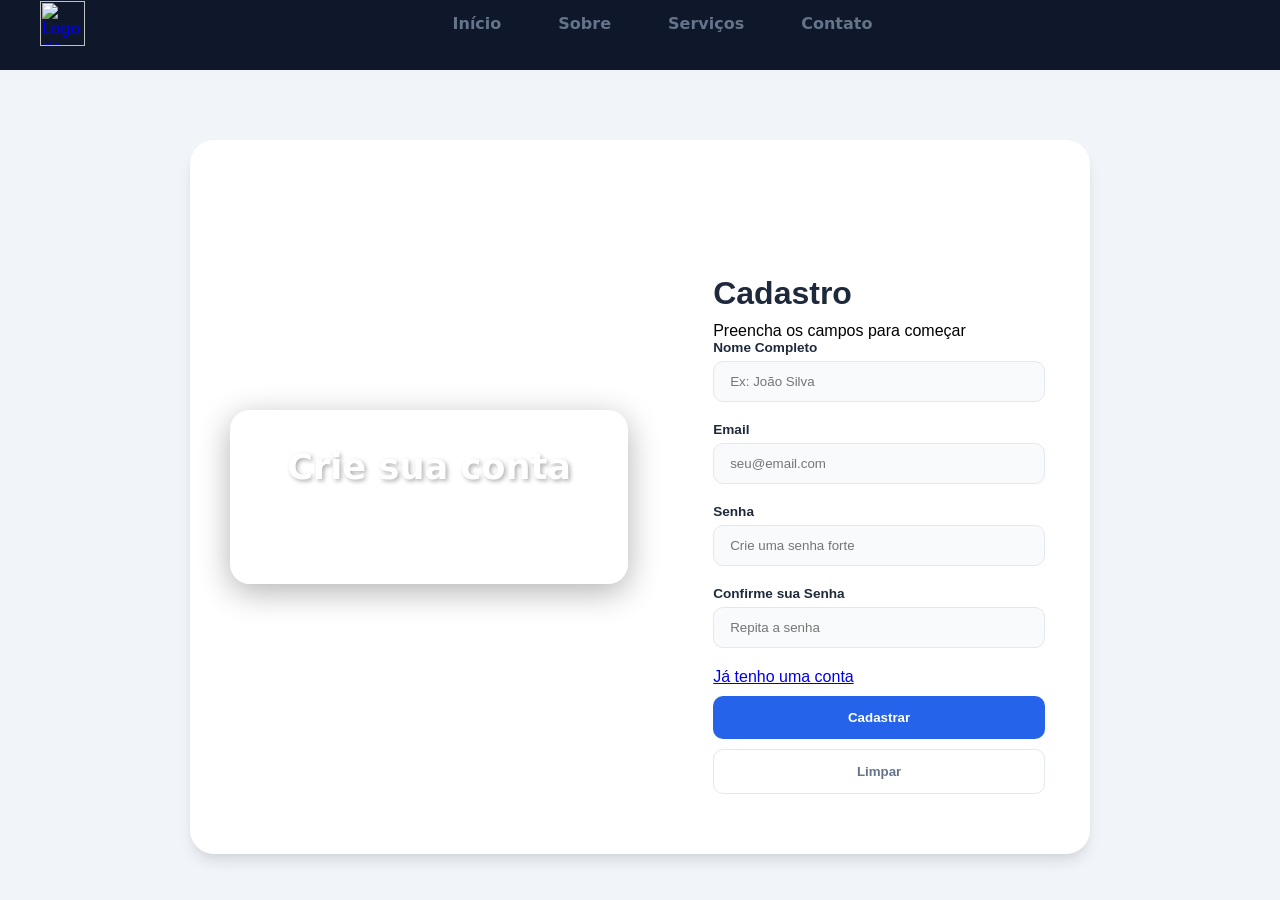
==== commit 842ed226: "tirei o botao de voltar pro inicio" ====
--- a/trabalho/Cadastro.html
+++ b/trabalho/Cadastro.html
@@ -3,7 +3,7 @@
     <header id="cabecalho"></header>
     <menu id="menu"></menu>
 
-    <a href="index.html" class="btn-voltar">← Voltar para o Início</a>
+  
 
     <div class="cadastramento-zone">
         <div class="login-image" style="background-image: url('https://images.unsplash.com/photo-1557683316-973673baf926?q=80&w=2029&auto=format&fit=crop');">
@@ -12,7 +12,7 @@
                 <p>Junte-se à nossa comunidade e aproveite ofertas exclusivas.</p>
             </div>
         </div> 
-        
+
         <form class="loginForm" onsubmit="mostrarSucesso(event)">
             <h1>Cadastro</h1>
             <p class="subtitle">Preencha os campos para começar</p>
--- a/trabalho/style.css
+++ b/trabalho/style.css
@@ -274,17 +274,20 @@
 }
 
 .nav {
-    width: 100%;
-    display: flex;
-    justify-content: space-between;
+    
+    width: 100%;
+    display: grid;
+    grid-template-columns: auto 1fr;
     align-items: center;
     padding: 0 40px;
 }
 
 .nav-links {
+    
     list-style: none;
     display: flex;
     gap: 25px;
+    justify-content: center; /* centraliza o menu */
 }
 
 .nav-links li a {
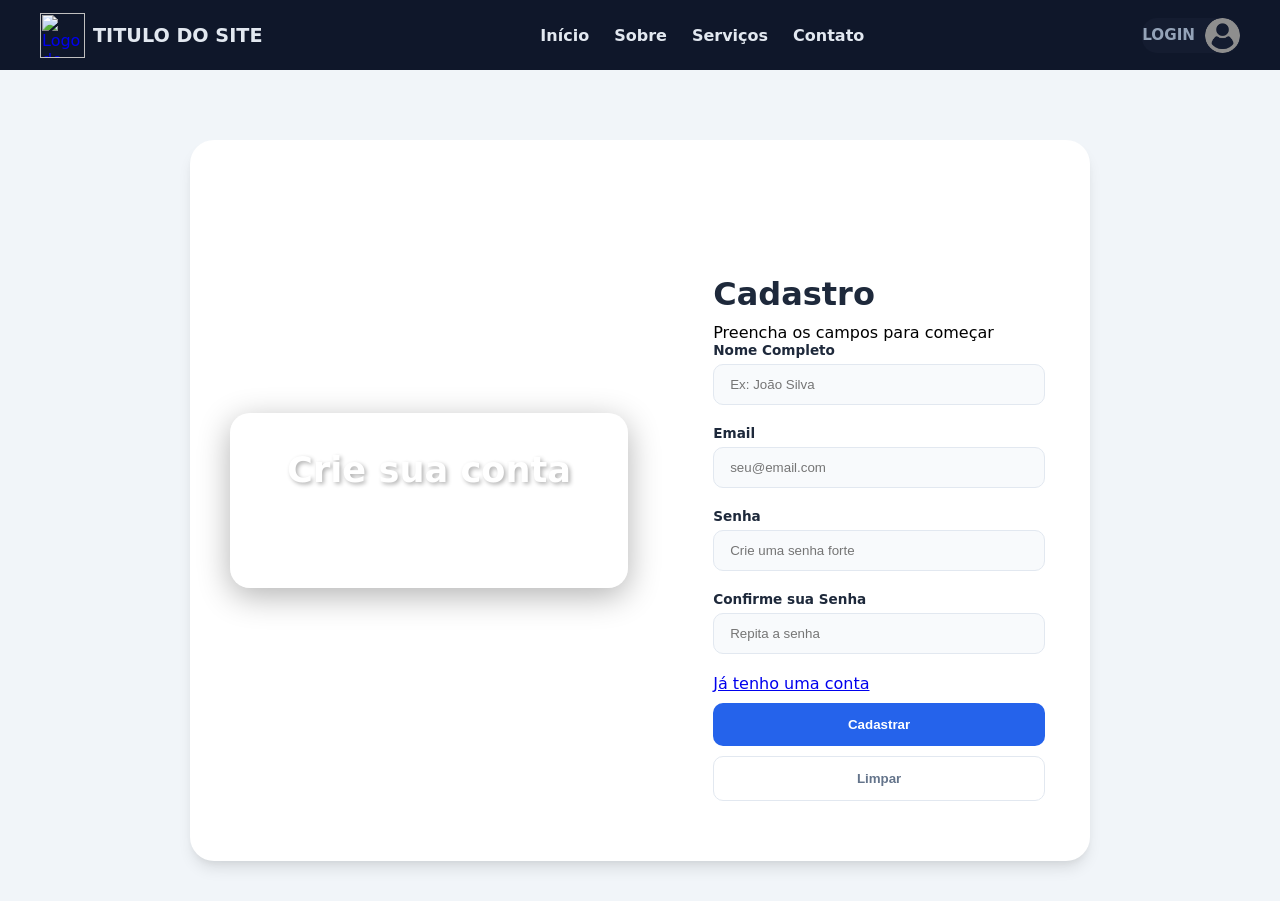
==== commit 53505f5f: "adicionei os atributos de acessibilidade no codigo" ====
--- a/trabalho/Cadastro.html
+++ b/trabalho/Cadastro.html
@@ -1,40 +1,40 @@
 <body class="loginPage">
     <link rel="stylesheet" href="style.css">
     <header id="cabecalho"></header>
-    <menu id="menu"></menu>
+    <menu id="menu" role="navigation" aria-label="Menu de navegação"></menu>
 
   
 
-    <div class="cadastramento-zone">
-        <div class="login-image" style="background-image: url('https://images.unsplash.com/photo-1557683316-973673baf926?q=80&w=2029&auto=format&fit=crop');">
+    <div class="cadastramento-zone" aria-label="Área de cadastro">
+        <div class="login-image" style="background-image: url('https://images.unsplash.com/photo-1557683316-973673baf926?q=80&w=2029&auto=format&fit=crop');" aria-hidden="true">
             <div class="image-overlay">
                 <h2>Crie sua conta</h2>
                 <p>Junte-se à nossa comunidade e aproveite ofertas exclusivas.</p>
             </div>
         </div> 
 
-        <form class="loginForm" onsubmit="mostrarSucesso(event)">
+        <form class="loginForm" onsubmit="mostrarSucesso(event)" novalidate aria-label="Formulário de cadastro">
             <h1>Cadastro</h1>
             <p class="subtitle">Preencha os campos para começar</p>
 
             <div class="input-group">
                 <label for="nome">Nome Completo</label>
-                <input type="text" id="nome" name="nome" placeholder="Ex: João Silva" required>
+                <input type="text" id="nome" name="nome" placeholder="Ex: João Silva" required aria-required="true" autocomplete="name">
             </div>
 
             <div class="input-group">
                 <label for="email">Email</label>
-                <input type="email" id="email" name="email" placeholder="seu@email.com" required>
+                <input type="email" id="email" name="email" placeholder="seu@email.com" required aria-required="true" autocomplete="email">
             </div>
 
             <div class="input-group">
                 <label for="senha">Senha</label>
-                <input type="password" id="senha" name="senha" placeholder="Crie uma senha forte" required>
+                <input type="password" id="senha" name="senha" placeholder="Crie uma senha forte" required aria-required="true" autocomplete="new-password">
             </div>
 
             <div class="input-group">
                 <label for="confirma-senha">Confirme sua Senha</label>
-                <input type="password" id="confirma-senha" name="confirma-senha" placeholder="Repita a senha" required>
+                <input type="password" id="confirma-senha" name="confirma-senha" placeholder="Repita a senha" required aria-required="true" autocomplete="new-password" aria-describedby="senha-hint">
             </div>
 
             <a href="Login.html" class="link-cadastro">Já tenho uma conta</a>
@@ -46,11 +46,11 @@
         </form>
     </div>
 
-    <div id="modal-sucesso" style="display:none;">
+    <div id="modal-sucesso" style="display:none;" role="dialog" aria-modal="true" aria-labelledby="modal-sucesso-msg" aria-hidden="true">
         <div class="modal-overlay">
             <div class="modal-box">
                 <p>✅ Cadastro realizado com sucesso!</p>
-                <button onclick="window.location.href='Login.html'">Ir para o Login</button>
+                <button onclick="window.location.href='Login.html'" aria-label="Ir para a página de login">Ir para o Login</button>
             </div>
         </div>
     </div>
--- a/trabalho/style.css
+++ b/trabalho/style.css
@@ -1,241 +1,3 @@
-body {
-    min-height: 100vh;
-    display: flex;
-    flex-direction: column;
-    align-items: center;
-    padding-top: 100px;
-    margin: 0;
-    background-color: whitesmoke;
-}
-table{
-    bottom: 0;
-    margin-left: auto;
-    margin-right: auto;
-}
-footer{ 
-    width: 100%;
-    margin-top: auto; /* empurra pro fundo */
-    background-color: white;
-    font-family: Arial, Helvetica, sans-serif;
-    text-align: end;
-    padding: 16px;
-    box-sizing: border-box;
-    text-align: center;
-}
-
-/*background-color: rgb(26, 27, 35);
-color:white;
-
-*/
-form{
-    font-family: Arial, Helvetica, sans-serif;
-    margin-top: 75px;
-    
-    
-}
-
-header {
-    position: fixed;
-    top: 0;
-    left: 0;
-    width: 100%;
-    height: 80px;
-    margin: 0;
-    z-index: 1000;
-    background-color: rgb(26, 27, 35);
-    color:white;
-    text-align: center;
-    height:10%;
-}
-
-
-.user-img{
-    background-color: antiquewhite;
-    z-index: 1001;
-    border-color: aliceblues;
-    border-width: 3px;
-    border-style: outset;
-    width:"55px";
-    max-width: 3%;
-    position: absolute;
-    right: 0;
-    top: 10px;
-    margin-right:10px;
-    border-radius: 50%;
-    object-fit: cover;
-    transition: transform 0.3s ease;
-}
-
-
-.produto-img{
-    width: 100px;
-    height: 100px;
-    object-fit: cover;
-}
-
-.user-img:hover {
-    transform: scale(1.05); 
-  }
-
-
-.espacamento{
-    height:100px; 
-}
-
-.nav {
-    position: fixed;
-    top: 0;
-    left: 0;
-    width: 100%;
-    z-index: 1001;
-}
-.nav ul {
-    list-style: none;
-    margin: 0;
-    padding: 0;
-    display: flex;
-    justify-content: center;
-    position: sticky;
-    top: 0;
-    z-index: 1000;
-
-}
-.nav li a {
-    display: block;
-  color: white;
-  text-align: center;
-  padding: 14px 16px;
-  text-decoration: none;
-}
-
-.produtos-tabela {
-    width: 90%; 
-    max-width: 1200px;
-    margin: 40px auto; 
-    border-collapse: collapse;
-    background-color: white;
-    box-shadow: 0 4px 15px rgba(0, 0, 0, 0.2);
-}
-
-.produtos-tabela td {
-    padding: 15px;
-    text-align: center;
-    border: 1px solid #ddd;
-    vertical-align: top;
-    background-color: #fafafa;
-}
-
-.produtos-tabela td:hover {
-    background-color: #f0f0f0;
-}
-
-.produto-img {
-    width: 100px;
-    max-width: 100px;
-    height: 100px;
-    object-fit: cover;
-    border-radius: 8px;
-    border: 2px solid #ccc;
-    margin-bottom: 10px;
-    display: block;
-    margin-left: auto;
-    margin-right: auto;
-}
-
-.produto-nome {
-    font-size: 16px;
-    font-weight: bold;
-    margin: 8px 0 5px 0;
-    color: #333;
-    line-height: 1.3;
-}
-
-.produto-descricao {
-    font-size: 13px;
-    color: #666;
-    margin: 5px 0 8px 0;
-    line-height: 1.4;
-    font-style: italic;
-}
-
-.produto-preco {
-    font-size: 18px;
-    font-weight: bold;
-    color: #27ae60;
-    margin: 8px 0 0 0;
-    text-shadow: 1px 1px 2px rgba(0, 0, 0, 0.1);
-}
-
-* {
-    box-sizing: border-box;
-}
-
-:root {
-    --primary: #1e293b;        
-    --accent: #2563eb;         
-    --accent-hover: #1d4ed8;
-    --bg-body: #f1f5f9;      
-    --text-main: #1e293b;
-    --text-muted: #64748b;
-    --white: #ffffff;
-    --shadow: 0 10px 15px -3px rgba(0, 0, 0, 0.1), 0 4px 6px -2px rgba(0, 0, 0, 0.05);
-}
-
-* {
-    box-sizing: border-box;
-}
-
-body {
-    min-height: 100vh;
-    display: flex;
-    flex-direction: column;
-    align-items: center;
-    margin: 0;
-    background-color: var(--bg-body);
-    font-family: 'Segoe UI', system-ui, -apple-system, sans-serif;
-}
-
-header {
-    position: fixed;
-    top: 0;
-    width: 100%;
-    height: 70px;
-    z-index: 1000;
-    background-color: #0f172a;
-    display: flex;
-    align-items: center;
-}
-
-.nav {
-    width: 100%;
-    display: flex;
-    justify-content: space-between;
-    align-items: center;
-    padding: 0 40px;
-}
-
-.nav-links {
-    list-style: none;
-    display: flex;
-    gap: 25px;
-}
-
-.nav-links li a {
-    color: #e2e8f0; 
-    text-decoration: none;
-    font-weight: 600;
-    font-size: 1rem;
-    transition: color 0.2s;
-}
-
-.nav-links li a:hover {
-    color: #ffffff;
-}
-
-.logo img {
-    height: 45px;
-    object-fit: contain;
-}
 :root {
     --primary: #0f172a;
     --accent: #2563eb;
@@ -258,13 +20,17 @@
     display: flex;
     flex-direction: column;
     align-items: center;
+    padding-top: 100px;
     background-color: var(--bg-body);
     font-family: 'Segoe UI', system-ui, -apple-system, sans-serif;
 }
+
+/* ── HEADER & NAV ── */
 
 header {
     position: fixed;
     top: 0;
+    left: 0;
     width: 100%;
     height: 70px;
     z-index: 1000;
@@ -274,24 +40,78 @@
 }
 
 .nav {
-    
-    width: 100%;
-    display: grid;
-    grid-template-columns: auto 1fr;
-    align-items: center;
+    width: 100%;
+    display: flex;
+    align-items: center;
+    justify-content: space-between;
+    gap: 20px;
     padding: 0 40px;
 }
 
+.nav-left {
+    display: flex;
+    align-items: center;
+    gap: 8px;
+}
+
+.nav-header, .nav-user {
+    display: flex;
+    align-items: center;
+    gap: 10px;
+}
+
+.nav-user {
+    border-radius: 15px;
+    text-decoration: none;
+    color: #94a3b8;
+    cursor: pointer;
+    background-color: #141c30;
+}
+
+.nav-user:hover .username {
+    color: #e2e8f0;
+}
+
+.nav-user .avatar {
+    width: 35px;
+    height: 35px;
+    border-radius: 50%;
+    object-fit: cover;
+}
+
+.nav-header .title {
+    color: #e2e8f0;
+    font-size: 1.2rem;
+    font-weight: 700;
+    text-transform: uppercase;
+}
+
+.nav-user .username {
+    color: #94a3b8;
+    font-size: 0.95rem;
+    font-weight: 600;
+    text-transform: uppercase;
+}
+
+.logo img {
+    height: 45px;
+    object-fit: contain;
+}
+
+.avatar{
+     height: 45px;
+    object-fit: contain;
+}
+
 .nav-links {
-    
     list-style: none;
     display: flex;
     gap: 25px;
-    justify-content: center; /* centraliza o menu */
+    justify-content: center;
 }
 
 .nav-links li a {
-    color: #64748b; 
+    color: #e2e8f0;
     text-decoration: none;
     font-weight: 600;
     font-size: 1rem;
@@ -299,20 +119,123 @@
 }
 
 .nav-links li a:hover {
-    color: #2563eb; 
-}
-
-.logo img {
-    height: 45px;
-    object-fit: contain;
-}
+    color: #ffffff;
+}
+
+.nav-user-wrapper {
+    position: relative;
+    display: inline-block;
+}
+
+.logout-popup {
+    display: none;
+    position: absolute;
+    right: 0;
+    top: 110%;
+    background: #fff;
+    border: 1px solid #ccc;
+    border-radius: 4px;
+    padding: 0.5rem;
+    box-shadow: 0 2px 6px rgba(0, 0, 0, .2);
+    z-index: 100;
+}
+
+#btn-logout {
+    width: 100%;
+}
+
+/* ── USER IMG ── */
+
+.user-img {
+    z-index: 1001;
+    border-width: 3px;
+    border-style: outset;
+    max-width: 45px;
+    position: absolute;
+    right: 0;
+    top: 10px;
+    margin-right: 10px;
+    border-radius: 50%;
+    object-fit: cover;
+    transition: transform 0.3s ease;
+}
+
+.user-img:hover {
+    transform: scale(1.05);
+}
+
+/* ── TABELA DE PRODUTOS ── */
+
+table {
+    margin-left: auto;
+    margin-right: auto;
+}
+
+.produtos-tabela {
+    width: 90%;
+    max-width: 1100px;
+    border-collapse: separate;
+    border-spacing: 15px;
+    margin: 40px auto;
+}
+
+.produtos-tabela td {
+    background: var(--white);
+    padding: 20px;
+    border-radius: 15px;
+    box-shadow: 0 4px 6px rgba(0, 0, 0, 0.05);
+    text-align: center;
+    transition: transform 0.2s;
+    vertical-align: top;
+}
+
+.produtos-tabela td:hover {
+    transform: translateY(-5px);
+    box-shadow: var(--shadow);
+}
+
+.produto-img {
+    width: 120px;
+    height: 120px;
+    object-fit: cover;
+    border-radius: 10px;
+    margin-bottom: 10px;
+    display: block;
+    margin-left: auto;
+    margin-right: auto;
+}
+
+.produto-nome {
+    font-size: 16px;
+    font-weight: bold;
+    margin: 8px 0 5px 0;
+    color: #333;
+    line-height: 1.3;
+}
+
+.produto-descricao {
+    font-size: 13px;
+    color: #666;
+    margin: 5px 0 8px 0;
+    line-height: 1.4;
+    font-style: italic;
+}
+
+.produto-preco {
+    color: #059669;
+    font-weight: bold;
+    font-size: 1.2rem;
+    margin: 8px 0 0 0;
+}
+
+/* ── LOGIN ── */
 
 .loginPage {
     padding-top: 100px;
 }
 
 .cadastramento-zone {
-    display: flex; 
+    display: flex;
     width: 900px;
     max-width: 95%;
     min-height: 550px;
@@ -325,8 +248,8 @@
 
 .login-image {
     flex: 1.2;
-    background-image: linear-gradient(rgba(0,0,0,0.3), rgba(0,0,0,0.5)), 
-                      url('https://images.unsplash.com/photo-1618005182384-a83a8bd57fbe?q=80&w=1000&auto=format&fit=crop'); 
+    background-image: linear-gradient(rgba(0,0,0,0.3), rgba(0,0,0,0.5)),
+                      url('https://images.unsplash.com/photo-1618005182384-a83a8bd57fbe?q=80&w=1000&auto=format&fit=crop');
     background-size: cover;
     background-position: center;
     display: flex;
@@ -354,7 +277,7 @@
 }
 
 .image-overlay p {
-    color: rgba(255,255,255,0.9);
+    color: rgba(255, 255, 255, 0.9);
     font-size: 1.1rem;
     line-height: 1.4;
 }
@@ -379,6 +302,20 @@
     color: var(--text-main);
     margin-bottom: 6px;
     display: block;
+}
+
+.lembrar-me-group {
+    display: flex;
+    align-items: center;
+    gap: 0.35rem;
+}
+
+.lembrar-me-group span {
+    font-size: 0.95rem;
+}
+
+.lembrar-me-group input {
+    margin: 0;
 }
 
 .loginPage input {
@@ -429,41 +366,13 @@
     background-color: #f1f5f9;
 }
 
-.produtos-tabela {
-    width: 90%;
-    max-width: 1100px;
-    border-collapse: separate;
-    border-spacing: 15px;
-    margin: 40px auto;
-}
-
-.produtos-tabela td {
-    background: var(--white);
-    padding: 20px;
-    border-radius: 15px;
-    box-shadow: 0 4px 6px rgba(0,0,0,0.05);
-    text-align: center;
-    transition: transform 0.2s;
-}
-
-.produtos-tabela td:hover {
-    transform: translateY(-5px);
-    box-shadow: var(--shadow);
-}
-
-.produto-img {
-    width: 120px;
-    height: 120px;
-    object-fit: cover;
-    border-radius: 10px;
-    margin-bottom: 10px;
-}
-
-.produto-preco {
-    color: #059669;
-    font-weight: bold;
-    font-size: 1.2rem;
-}
+/* ── FORM ── */
+
+form {
+    margin-top: 75px;
+}
+
+/* ── FOOTER ── */
 
 footer {
     width: 100%;
@@ -474,6 +383,16 @@
     border-top: 1px solid #e2e8f0;
     margin-top: auto;
 }
+
+footer li {
+    list-style: none;
+}
+
+.uli-topico{
+    color:rgb(71, 71, 71);
+    font-weight: bold;
+}
+
 
 .btn-voltar {
     position: fixed;
@@ -495,6 +414,7 @@
     color: white;
 }
 
+
 .modal-overlay {
     position: fixed;
     inset: 0;
@@ -512,6 +432,8 @@
     text-align: center;
     box-shadow: var(--shadow);
 }
+
+
 
 @media (max-width: 850px) {
     .cadastramento-zone {
@@ -521,5 +443,245 @@
     .login-image {
         height: 250px;
     }
-    .nav-links { display: none; }
-}
+    .nav-links {
+        display: none;
+    }
+}
+/* Seções de navegação */
+#sobre,
+#servicos,
+#contato {
+    width: 100%;
+    padding: 160px 40px;
+    display: flex;
+    justify-content: center;
+    scroll-margin-top: 70px;
+}
+
+#sobre      { background-color: #f1f5f9; }
+#servicos   { background-color: #f1f5f9; }
+#contato    { background-color: #f1f5f9; }
+
+.secao-conteudo {
+    max-width: 750px;
+    width: 100%;
+    text-align: center;
+    padding: 60px 50px;
+    border-radius: 20px;
+    box-shadow: var(--shadow);
+    background: var(--white);
+}
+
+#servicos .secao-conteudo {
+   background: var(--white); /* tira o azul, fica branco */
+    border: none;
+}
+
+.secao-conteudo h2 {
+    font-size: 2rem;
+    font-weight: 700;
+    color: var(--text-main);
+    margin-bottom: 12px;
+}
+
+.secao-conteudo h2::after {
+    content: '';
+    display: block;
+    width: 50px;
+    height: 4px;
+    background: var(--accent);
+    border-radius: 2px;
+    margin: 12px auto 0;
+}
+
+.secao-conteudo p {
+    font-size: 1.05rem;
+    color: var(--text-muted);
+    line-height: 1.7;
+    max-width: 560px;
+    margin: 0 auto;
+}
+
+/* ── ADMIN PANEL ── */
+
+.admin-section {
+    width: 100%;
+    padding: 160px 40px;
+    scroll-margin-top: 70px;
+    background-color: #f1f5f9;
+    min-height: 50vh;
+}
+
+.admin-section .secao-conteudo {
+    margin: 0 auto;
+    text-align: center;
+}
+
+.admin-buttons {
+    display: flex;
+    gap: 20px;
+    justify-content: center;
+    margin-top: 20px;
+}
+
+.btn-admin {
+    padding: 12px 24px;
+    border: none;
+    border-radius: 8px;
+    font-weight: 600;
+    cursor: pointer;
+    transition: all 0.2s;
+    font-size: 1rem;
+}
+
+.btn-insert {
+    background-color: #059669;
+    color: white;
+}
+
+.btn-insert:hover {
+    background-color: #047857;
+    transform: translateY(-1px);
+}
+
+.btn-delete {
+    background-color: #dc2626;
+    color: white;
+}
+
+.btn-delete:hover {
+    background-color: #b91c1c;
+    transform: translateY(-1px);
+}
+
+/* ── INSERT MODAL ── */
+
+.insert-modal {
+    position: fixed;
+    inset: 0;
+    background: rgba(15, 23, 42, 0.7);
+    display: flex;
+    justify-content: center;
+    align-items: center;
+    z-index: 2000;
+}
+
+.insert-modal-content {
+    background: white;
+    border-radius: 20px;
+    width: 90%;
+    max-width: 500px;
+    max-height: 90vh;
+    overflow-y: auto;
+    box-shadow: var(--shadow);
+}
+
+.insert-modal-header {
+    display: flex;
+    justify-content: space-between;
+    align-items: center;
+    padding: 24px 30px;
+    border-bottom: 1px solid #e2e8f0;
+}
+
+.insert-modal-header h2 {
+    font-size: 1.5rem;
+    font-weight: 700;
+    color: var(--text-main);
+    margin: 0;
+}
+
+.insert-modal-close {
+    font-size: 28px;
+    font-weight: bold;
+    color: var(--text-muted);
+    cursor: pointer;
+    transition: color 0.2s;
+}
+
+.insert-modal-close:hover {
+    color: var(--text-main);
+}
+
+.insert-modal-body {
+    padding: 30px;
+}
+
+.insert-form {
+    display: flex;
+    flex-direction: column;
+    gap: 20px;
+}
+
+.form-group {
+    display: flex;
+    flex-direction: column;
+    gap: 8px;
+}
+
+.form-group label {
+    font-weight: 600;
+    color: var(--text-main);
+    font-size: 0.95rem;
+}
+
+.form-group input,
+.form-group textarea {
+    padding: 12px 16px;
+    border: 1px solid #e2e8f0;
+    border-radius: 8px;
+    background-color: #f8fafc;
+    transition: all 0.2s;
+    font-size: 1rem;
+}
+
+.form-group input:focus,
+.form-group textarea:focus {
+    outline: none;
+    border-color: var(--accent);
+    background-color: var(--white);
+    box-shadow: 0 0 0 3px rgba(37, 99, 235, 0.1);
+}
+
+.form-group textarea {
+    resize: vertical;
+    min-height: 80px;
+}
+
+.form-actions {
+    display: flex;
+    gap: 12px;
+    justify-content: flex-end;
+    margin-top: 10px;
+}
+
+.btn-cancel,
+.btn-save {
+    padding: 12px 24px;
+    border: none;
+    border-radius: 8px;
+    font-weight: 600;
+    cursor: pointer;
+    transition: all 0.2s;
+    font-size: 1rem;
+}
+
+.btn-cancel {
+    background-color: transparent;
+    color: var(--text-muted);
+    border: 1px solid #e2e8f0;
+}
+
+.btn-cancel:hover {
+    background-color: #f1f5f9;
+}
+
+.btn-save {
+    background-color: var(--accent);
+    color: white;
+}
+
+.btn-save:hover {
+    background-color: var(--accent-hover);
+    transform: translateY(-1px);
+}
